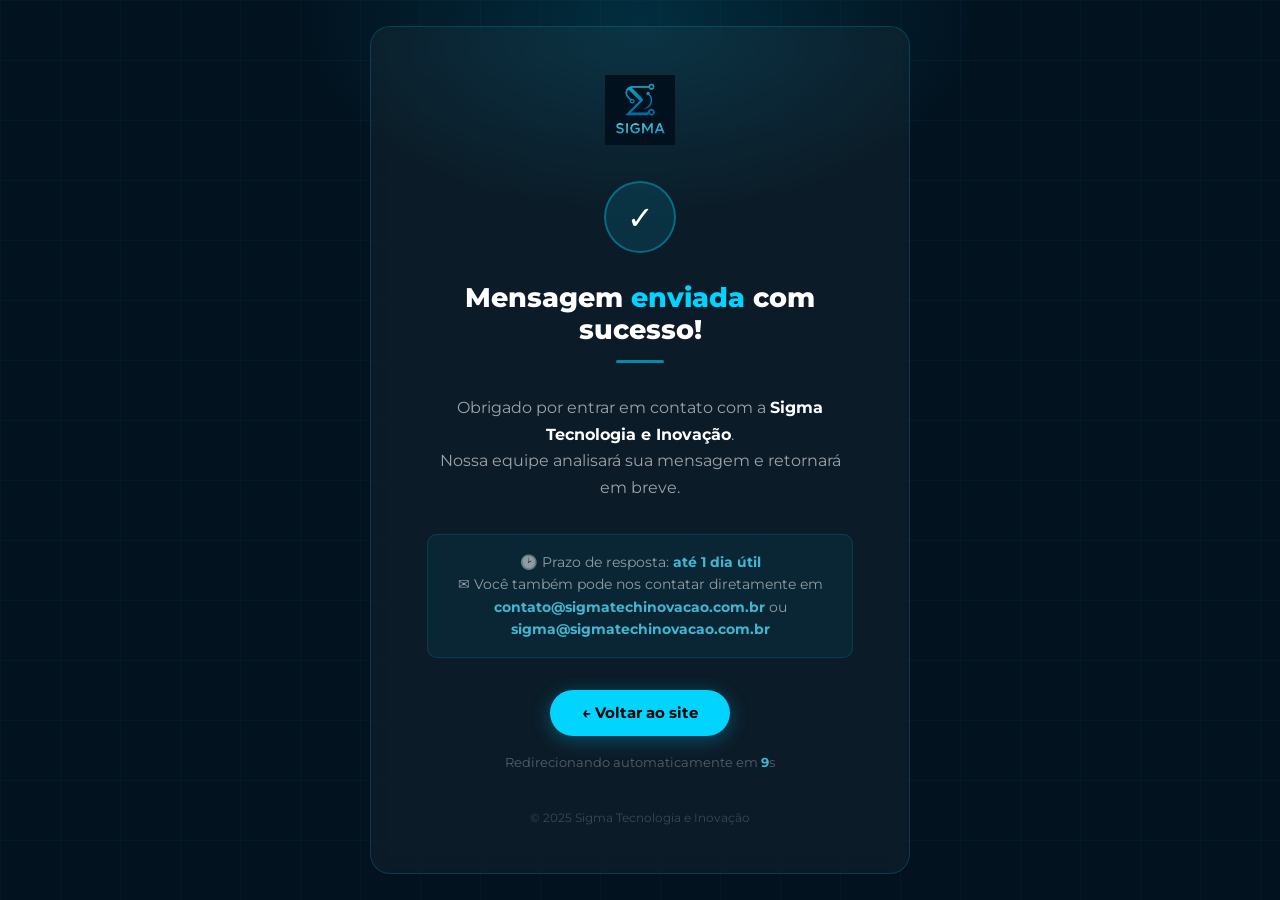
==== obrigado.html @ ec8d5a1a "Adiciona favicon, serviço de Outsourcing de TI e opção no formulário - Favicon com logo da empresa e" ====
<!DOCTYPE html>
<html lang="pt-br">
<head>
  <meta charset="UTF-8" />
  <meta name="viewport" content="width=device-width, initial-scale=1.0" />
  <title>Mensagem enviada — Sigma Tecnologia e Inovação</title>
  <link rel="icon" type="image/png" href="images/logo.png" />
  <link rel="preconnect" href="https://fonts.googleapis.com">
  <link rel="preconnect" href="https://fonts.gstatic.com" crossorigin>
  <link href="https://fonts.googleapis.com/css2?family=Montserrat:wght@300;400;600;700;800&display=swap" rel="stylesheet">
  <style>
    :root {
      --primary: #00d4ff;
      --primary-dark: #00a8cc;
      --bg-dark: #02121f;
      --text-light: #40b6d0;
    }

    * {
      margin: 0;
      padding: 0;
      box-sizing: border-box;
      font-family: 'Montserrat', sans-serif;
    }

    html, body {
      height: 100%;
    }

    body {
      background: var(--bg-dark);
      color: #fff;
      display: flex;
      flex-direction: column;
      align-items: center;
      justify-content: center;
      min-height: 100vh;
      padding: 2rem;
      position: relative;
      overflow: hidden;
    }

    /* Grid decorativa de fundo */
    body::before {
      content: '';
      position: absolute;
      inset: 0;
      background-image:
        linear-gradient(rgba(0,212,255,0.04) 1px, transparent 1px),
        linear-gradient(90deg, rgba(0,212,255,0.04) 1px, transparent 1px);
      background-size: 60px 60px;
      pointer-events: none;
    }

    /* Brilho radial superior */
    body::after {
      content: '';
      position: absolute;
      top: -20%;
      left: 50%;
      transform: translateX(-50%);
      width: 700px;
      height: 400px;
      background: radial-gradient(ellipse, rgba(0,212,255,0.14) 0%, transparent 70%);
      pointer-events: none;
    }

    .card {
      position: relative;
      z-index: 1;
      background: rgba(255,255,255,0.04);
      border: 1px solid rgba(0,212,255,0.18);
      border-radius: 20px;
      padding: 3rem 3.5rem;
      max-width: 540px;
      width: 100%;
      text-align: center;
      backdrop-filter: blur(8px);
      animation: fadeUp 0.7s ease both;
    }

    @keyframes fadeUp {
      from { opacity: 0; transform: translateY(30px); }
      to   { opacity: 1; transform: none; }
    }

    .logo {
      height: 70px;
      margin-bottom: 2rem;
    }

    /* Ícone de check animado */
    .check-wrap {
      width: 72px;
      height: 72px;
      background: rgba(0,212,255,0.12);
      border: 2px solid rgba(0,212,255,0.35);
      border-radius: 50%;
      display: flex;
      align-items: center;
      justify-content: center;
      margin: 0 auto 1.8rem;
      font-size: 2rem;
      animation: popIn 0.5s 0.4s ease both;
    }

    @keyframes popIn {
      from { opacity: 0; transform: scale(0.5); }
      to   { opacity: 1; transform: scale(1); }
    }

    h1 {
      font-size: 1.7rem;
      font-weight: 800;
      margin-bottom: 0.8rem;
      line-height: 1.2;
    }

    h1 span { color: var(--primary); }

    .subtitle {
      color: rgba(255,255,255,0.6);
      font-size: 0.98rem;
      line-height: 1.7;
      margin-bottom: 2rem;
    }

    .divider {
      width: 48px;
      height: 3px;
      background: var(--primary);
      border-radius: 2px;
      margin: 0 auto 2rem;
      opacity: 0.6;
    }

    .info-box {
      background: rgba(0,212,255,0.06);
      border: 1px solid rgba(0,212,255,0.14);
      border-radius: 10px;
      padding: 1rem 1.2rem;
      font-size: 0.88rem;
      color: rgba(255,255,255,0.55);
      line-height: 1.6;
      margin-bottom: 2rem;
    }

    .info-box strong {
      color: var(--text-light);
    }

    .btn-home {
      display: inline-block;
      background: var(--primary);
      color: #000;
      padding: 0.85rem 2rem;
      border-radius: 50px;
      font-weight: 700;
      font-size: 0.95rem;
      text-decoration: none;
      transition: background 0.2s, transform 0.2s, box-shadow 0.2s;
      box-shadow: 0 4px 20px rgba(0,212,255,0.3);
    }

    .btn-home:hover {
      background: var(--primary-dark);
      transform: translateY(-2px);
      box-shadow: 0 8px 28px rgba(0,212,255,0.45);
    }

    /* Contador regressivo */
    .countdown {
      margin-top: 1.2rem;
      font-size: 0.8rem;
      color: rgba(255,255,255,0.3);
    }

    .countdown span {
      color: var(--text-light);
      font-weight: 700;
    }

    footer-note {
      display: block;
      margin-top: 2.5rem;
      font-size: 0.75rem;
      color: rgba(255,255,255,0.2);
    }
  </style>
</head>
<body>

  <div class="card">
    <img src="images/logo.png" alt="Sigma Tecnologia e Inovação" class="logo">

    <div class="check-wrap">&#10003;</div>

    <h1>Mensagem <span>enviada</span> com sucesso!</h1>

    <div class="divider"></div>

    <p class="subtitle">
      Obrigado por entrar em contato com a <strong style="color:#fff">Sigma Tecnologia e Inovação</strong>.<br>
      Nossa equipe analisará sua mensagem e retornará em breve.
    </p>

    <div class="info-box">
      &#128337; Prazo de resposta: <strong>até 1 dia útil</strong><br>
      &#9993; Você também pode nos contatar diretamente em<br>
      <strong>contato@sigmatechinovacao.com.br</strong> ou <strong>sigma@sigmatechinovacao.com.br</strong>
    </div>

    <a href="index.html" class="btn-home">&#8592; Voltar ao site</a>

    <p class="countdown">Redirecionando automaticamente em <span id="timer">10</span>s</p>

    <footer-note>&copy; 2025 Sigma Tecnologia e Inovação</footer-note>
  </div>

  <script>
    let seconds = 10;
    const timerEl = document.getElementById('timer');
    const interval = setInterval(() => {
      seconds--;
      timerEl.textContent = seconds;
      if (seconds <= 0) {
        clearInterval(interval);
        window.location.href = 'index.html';
      }
    }, 1000);
  </script>

</body>
</html>
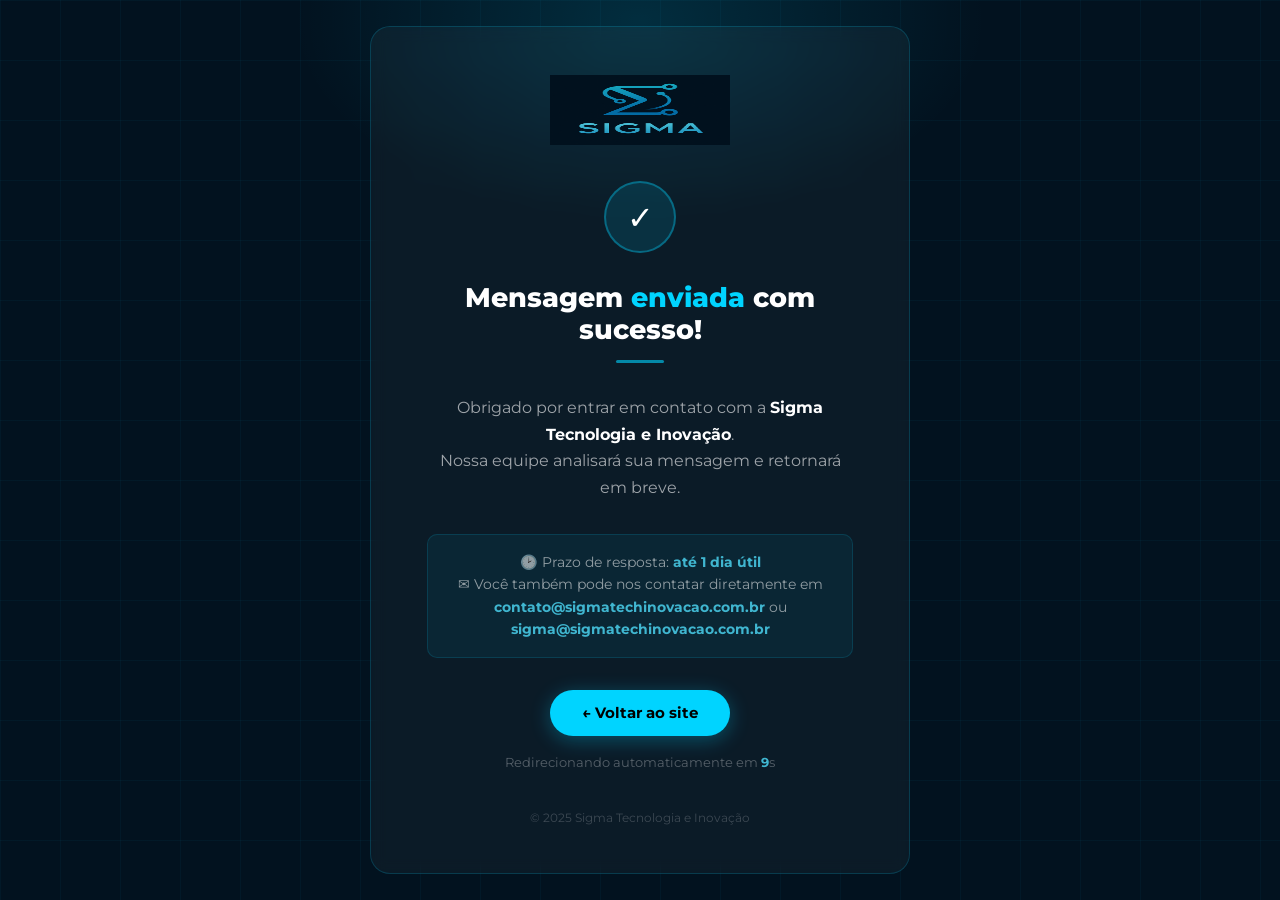
==== commit ce5fa942: "Implementa otimizações de SEO para indexação no Google - Adiciona meta tags SEO completas (descripti" ====
--- a/obrigado.html
+++ b/obrigado.html
@@ -1,197 +1,25 @@
 <!DOCTYPE html>
-<html lang="pt-br">
+<html lang="pt-BR">
 <head>
   <meta charset="UTF-8" />
   <meta name="viewport" content="width=device-width, initial-scale=1.0" />
+  <meta name="robots" content="noindex, nofollow" />
+  <meta name="googlebot" content="noindex, nofollow" />
   <title>Mensagem enviada — Sigma Tecnologia e Inovação</title>
+  <meta name="description" content="Mensagem recebida com sucesso. Nossa equipe entrará em contato em breve." />
+  <link rel="canonical" href="https://sigmatechinovacao.com.br/obrigado.html" />
   <link rel="icon" type="image/png" href="images/logo.png" />
+  <link rel="apple-touch-icon" href="images/logo.png" />
+  <meta name="theme-color" content="#02121f" />
   <link rel="preconnect" href="https://fonts.googleapis.com">
   <link rel="preconnect" href="https://fonts.gstatic.com" crossorigin>
   <link href="https://fonts.googleapis.com/css2?family=Montserrat:wght@300;400;600;700;800&display=swap" rel="stylesheet">
-  <style>
-    :root {
-      --primary: #00d4ff;
-      --primary-dark: #00a8cc;
-      --bg-dark: #02121f;
-      --text-light: #40b6d0;
-    }
-
-    * {
-      margin: 0;
-      padding: 0;
-      box-sizing: border-box;
-      font-family: 'Montserrat', sans-serif;
-    }
-
-    html, body {
-      height: 100%;
-    }
-
-    body {
-      background: var(--bg-dark);
-      color: #fff;
-      display: flex;
-      flex-direction: column;
-      align-items: center;
-      justify-content: center;
-      min-height: 100vh;
-      padding: 2rem;
-      position: relative;
-      overflow: hidden;
-    }
-
-    /* Grid decorativa de fundo */
-    body::before {
-      content: '';
-      position: absolute;
-      inset: 0;
-      background-image:
-        linear-gradient(rgba(0,212,255,0.04) 1px, transparent 1px),
-        linear-gradient(90deg, rgba(0,212,255,0.04) 1px, transparent 1px);
-      background-size: 60px 60px;
-      pointer-events: none;
-    }
-
-    /* Brilho radial superior */
-    body::after {
-      content: '';
-      position: absolute;
-      top: -20%;
-      left: 50%;
-      transform: translateX(-50%);
-      width: 700px;
-      height: 400px;
-      background: radial-gradient(ellipse, rgba(0,212,255,0.14) 0%, transparent 70%);
-      pointer-events: none;
-    }
-
-    .card {
-      position: relative;
-      z-index: 1;
-      background: rgba(255,255,255,0.04);
-      border: 1px solid rgba(0,212,255,0.18);
-      border-radius: 20px;
-      padding: 3rem 3.5rem;
-      max-width: 540px;
-      width: 100%;
-      text-align: center;
-      backdrop-filter: blur(8px);
-      animation: fadeUp 0.7s ease both;
-    }
-
-    @keyframes fadeUp {
-      from { opacity: 0; transform: translateY(30px); }
-      to   { opacity: 1; transform: none; }
-    }
-
-    .logo {
-      height: 70px;
-      margin-bottom: 2rem;
-    }
-
-    /* Ícone de check animado */
-    .check-wrap {
-      width: 72px;
-      height: 72px;
-      background: rgba(0,212,255,0.12);
-      border: 2px solid rgba(0,212,255,0.35);
-      border-radius: 50%;
-      display: flex;
-      align-items: center;
-      justify-content: center;
-      margin: 0 auto 1.8rem;
-      font-size: 2rem;
-      animation: popIn 0.5s 0.4s ease both;
-    }
-
-    @keyframes popIn {
-      from { opacity: 0; transform: scale(0.5); }
-      to   { opacity: 1; transform: scale(1); }
-    }
-
-    h1 {
-      font-size: 1.7rem;
-      font-weight: 800;
-      margin-bottom: 0.8rem;
-      line-height: 1.2;
-    }
-
-    h1 span { color: var(--primary); }
-
-    .subtitle {
-      color: rgba(255,255,255,0.6);
-      font-size: 0.98rem;
-      line-height: 1.7;
-      margin-bottom: 2rem;
-    }
-
-    .divider {
-      width: 48px;
-      height: 3px;
-      background: var(--primary);
-      border-radius: 2px;
-      margin: 0 auto 2rem;
-      opacity: 0.6;
-    }
-
-    .info-box {
-      background: rgba(0,212,255,0.06);
-      border: 1px solid rgba(0,212,255,0.14);
-      border-radius: 10px;
-      padding: 1rem 1.2rem;
-      font-size: 0.88rem;
-      color: rgba(255,255,255,0.55);
-      line-height: 1.6;
-      margin-bottom: 2rem;
-    }
-
-    .info-box strong {
-      color: var(--text-light);
-    }
-
-    .btn-home {
-      display: inline-block;
-      background: var(--primary);
-      color: #000;
-      padding: 0.85rem 2rem;
-      border-radius: 50px;
-      font-weight: 700;
-      font-size: 0.95rem;
-      text-decoration: none;
-      transition: background 0.2s, transform 0.2s, box-shadow 0.2s;
-      box-shadow: 0 4px 20px rgba(0,212,255,0.3);
-    }
-
-    .btn-home:hover {
-      background: var(--primary-dark);
-      transform: translateY(-2px);
-      box-shadow: 0 8px 28px rgba(0,212,255,0.45);
-    }
-
-    /* Contador regressivo */
-    .countdown {
-      margin-top: 1.2rem;
-      font-size: 0.8rem;
-      color: rgba(255,255,255,0.3);
-    }
-
-    .countdown span {
-      color: var(--text-light);
-      font-weight: 700;
-    }
-
-    footer-note {
-      display: block;
-      margin-top: 2.5rem;
-      font-size: 0.75rem;
-      color: rgba(255,255,255,0.2);
-    }
-  </style>
+  <link rel="stylesheet" href="css/obrigado.css">
 </head>
 <body>
 
   <div class="card">
-    <img src="images/logo.png" alt="Sigma Tecnologia e Inovação" class="logo">
+    <img src="images/logo.png" alt="Sigma Tecnologia e Inovação - Logo" class="logo" width="180" height="50">
 
     <div class="check-wrap">&#10003;</div>
 
@@ -217,18 +45,6 @@
     <footer-note>&copy; 2025 Sigma Tecnologia e Inovação</footer-note>
   </div>
 
-  <script>
-    let seconds = 10;
-    const timerEl = document.getElementById('timer');
-    const interval = setInterval(() => {
-      seconds--;
-      timerEl.textContent = seconds;
-      if (seconds <= 0) {
-        clearInterval(interval);
-        window.location.href = 'index.html';
-      }
-    }, 1000);
-  </script>
-
+  <script src="js/obrigado.js"></script>
 </body>
 </html>
--- a/css/obrigado.css
+++ b/css/obrigado.css
@@ -0,0 +1,173 @@
+:root {
+  --primary: #00d4ff;
+  --primary-dark: #00a8cc;
+  --bg-dark: #02121f;
+  --text-light: #40b6d0;
+}
+
+* {
+  margin: 0;
+  padding: 0;
+  box-sizing: border-box;
+  font-family: 'Montserrat', sans-serif;
+}
+
+html, body {
+  height: 100%;
+}
+
+body {
+  background: var(--bg-dark);
+  color: #fff;
+  display: flex;
+  flex-direction: column;
+  align-items: center;
+  justify-content: center;
+  min-height: 100vh;
+  padding: 2rem;
+  position: relative;
+  overflow: hidden;
+}
+
+body::before {
+  content: '';
+  position: absolute;
+  inset: 0;
+  background-image:
+    linear-gradient(rgba(0,212,255,0.04) 1px, transparent 1px),
+    linear-gradient(90deg, rgba(0,212,255,0.04) 1px, transparent 1px);
+  background-size: 60px 60px;
+  pointer-events: none;
+}
+
+body::after {
+  content: '';
+  position: absolute;
+  top: -20%;
+  left: 50%;
+  transform: translateX(-50%);
+  width: 700px;
+  height: 400px;
+  background: radial-gradient(ellipse, rgba(0,212,255,0.14) 0%, transparent 70%);
+  pointer-events: none;
+}
+
+.card {
+  position: relative;
+  z-index: 1;
+  background: rgba(255,255,255,0.04);
+  border: 1px solid rgba(0,212,255,0.18);
+  border-radius: 20px;
+  padding: 3rem 3.5rem;
+  max-width: 540px;
+  width: 100%;
+  text-align: center;
+  backdrop-filter: blur(8px);
+  animation: fadeUp 0.7s ease both;
+}
+
+@keyframes fadeUp {
+  from { opacity: 0; transform: translateY(30px); }
+  to   { opacity: 1; transform: none; }
+}
+
+.logo {
+  height: 70px;
+  margin-bottom: 2rem;
+}
+
+.check-wrap {
+  width: 72px;
+  height: 72px;
+  background: rgba(0,212,255,0.12);
+  border: 2px solid rgba(0,212,255,0.35);
+  border-radius: 50%;
+  display: flex;
+  align-items: center;
+  justify-content: center;
+  margin: 0 auto 1.8rem;
+  font-size: 2rem;
+  animation: popIn 0.5s 0.4s ease both;
+}
+
+@keyframes popIn {
+  from { opacity: 0; transform: scale(0.5); }
+  to   { opacity: 1; transform: scale(1); }
+}
+
+h1 {
+  font-size: 1.7rem;
+  font-weight: 800;
+  margin-bottom: 0.8rem;
+  line-height: 1.2;
+}
+
+h1 span { color: var(--primary); }
+
+.subtitle {
+  color: rgba(255,255,255,0.6);
+  font-size: 0.98rem;
+  line-height: 1.7;
+  margin-bottom: 2rem;
+}
+
+.divider {
+  width: 48px;
+  height: 3px;
+  background: var(--primary);
+  border-radius: 2px;
+  margin: 0 auto 2rem;
+  opacity: 0.6;
+}
+
+.info-box {
+  background: rgba(0,212,255,0.06);
+  border: 1px solid rgba(0,212,255,0.14);
+  border-radius: 10px;
+  padding: 1rem 1.2rem;
+  font-size: 0.88rem;
+  color: rgba(255,255,255,0.55);
+  line-height: 1.6;
+  margin-bottom: 2rem;
+}
+
+.info-box strong {
+  color: var(--text-light);
+}
+
+.btn-home {
+  display: inline-block;
+  background: var(--primary);
+  color: #000;
+  padding: 0.85rem 2rem;
+  border-radius: 50px;
+  font-weight: 700;
+  font-size: 0.95rem;
+  text-decoration: none;
+  transition: background 0.2s, transform 0.2s, box-shadow 0.2s;
+  box-shadow: 0 4px 20px rgba(0,212,255,0.3);
+}
+
+.btn-home:hover {
+  background: var(--primary-dark);
+  transform: translateY(-2px);
+  box-shadow: 0 8px 28px rgba(0,212,255,0.45);
+}
+
+.countdown {
+  margin-top: 1.2rem;
+  font-size: 0.8rem;
+  color: rgba(255,255,255,0.3);
+}
+
+.countdown span {
+  color: var(--text-light);
+  font-weight: 700;
+}
+
+footer-note {
+  display: block;
+  margin-top: 2.5rem;
+  font-size: 0.75rem;
+  color: rgba(255,255,255,0.2);
+}
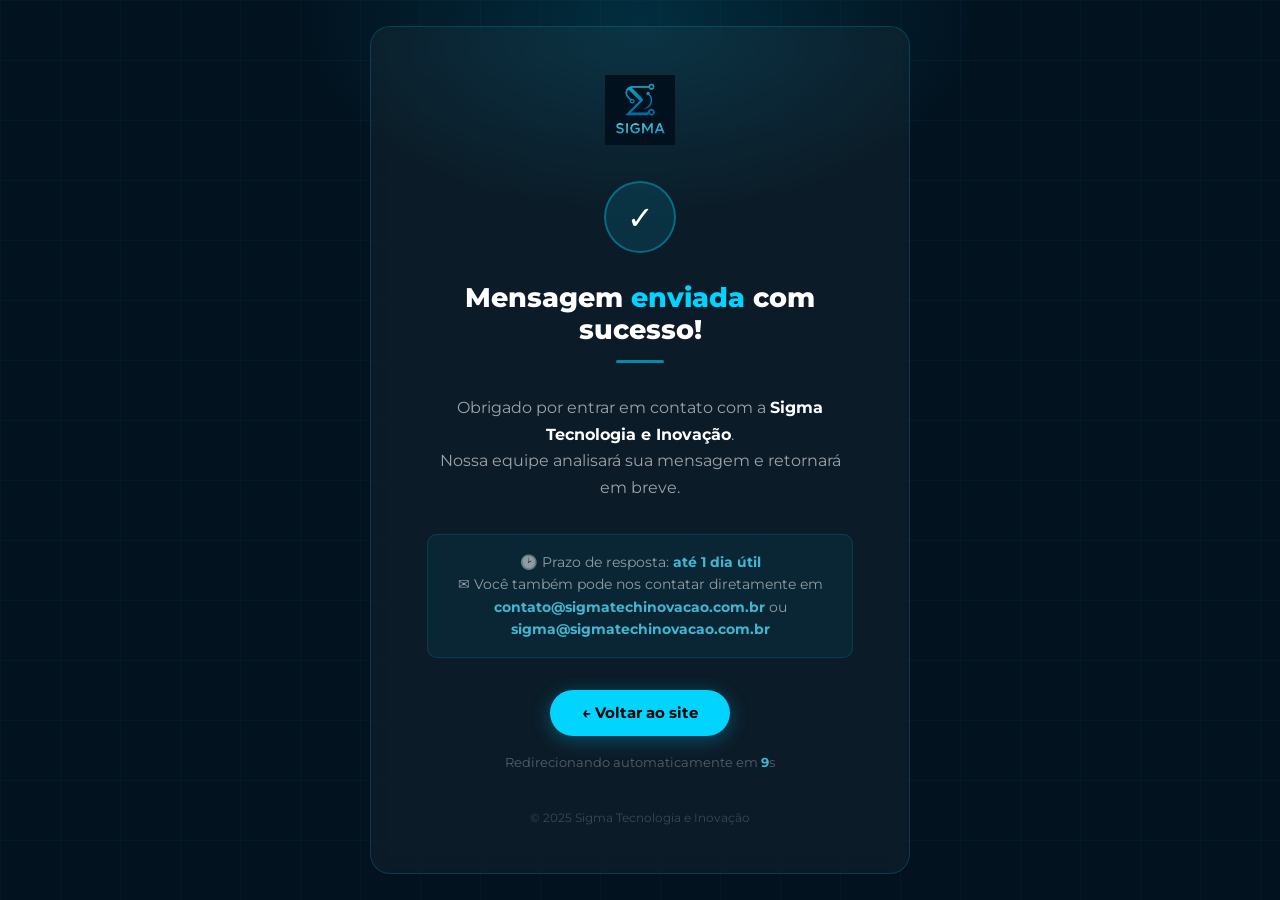
==== commit 0e5432d0: "Remove width/height fixos do logo para restaurar tamanho original Os atributos width/height adiciona" ====
--- a/obrigado.html
+++ b/obrigado.html
@@ -19,7 +19,7 @@
 <body>
 
   <div class="card">
-    <img src="images/logo.png" alt="Sigma Tecnologia e Inovação - Logo" class="logo" width="180" height="50">
+    <img src="images/logo.png" alt="Sigma Tecnologia e Inovação - Logo" class="logo">
 
     <div class="check-wrap">&#10003;</div>
 
